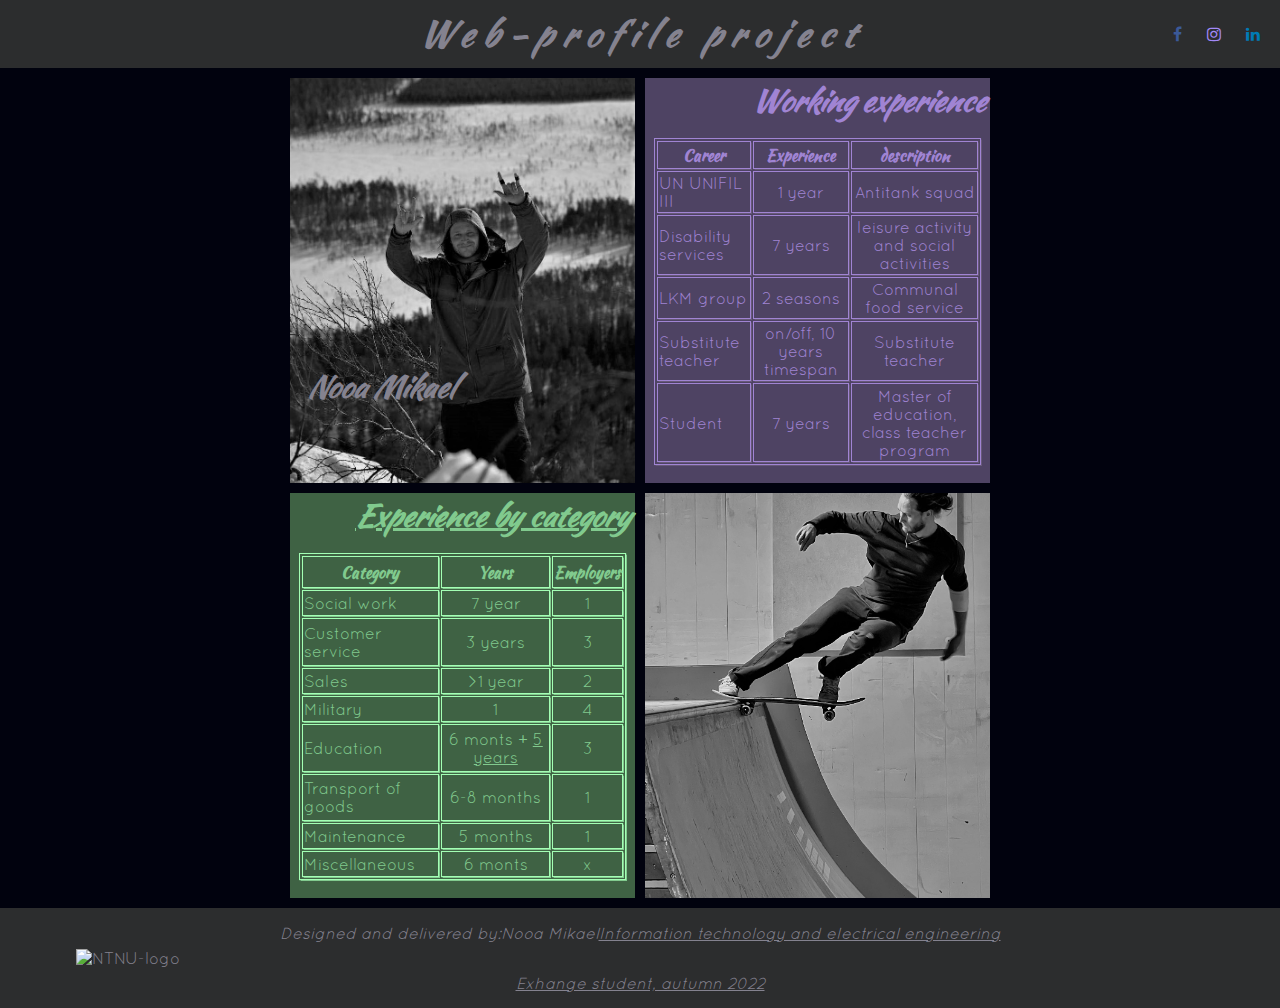
==== index.html @ cf407d52 "Meta tag optimisations" ====
<!DOCTYPE html>
<html lang="en">
<head>
    <meta charset="UTF-8">
    <meta http-equiv="X-UA-Compatible" content="IE=edge">
    <meta name="viewport" content="width=device-width, initial-scale=1.0">
    <meta name="keywords" content="noupadi, Noupadi, CV, cv, web profile, diy website, description, introduction, portfolio, summary, DIY, self learn, project based learning, Rovaniemi, Student, University of Lapland, lapland">
    <meta name="author" content="Nooa Sarkkinen, Nooa, Sarkkinen, noupadi, Noupadi">
    <meta name="description" content="web development based profile page">

    <title>Welcome!</title>
    <link rel="stylesheet" href="style/grid-style.css">
    <link rel="stylesheet" href="https://cdnjs.cloudflare.com/ajax/libs/font-awesome/4.7.0/css/font-awesome.min.css">
    <script src="java/java.js"></script>
    <link rel="preconnect" href="https://fonts.googleapis.com">
    <link rel="preconnect" href="https://fonts.gstatic.com" crossorigin>
    <link href="https://fonts.googleapis.com/css2?family=Fasthand&display=swap" rel="stylesheet">
</head>

<body>

    <!-- Top banner -->

    <header>

        <div id="headings">
            <h1>Web-profile project</h1>
        </div>

        <div id="socialmedia">
            <a class="fa fa-facebook" href="https://www.facebook.com/george.van.jorgen/"><div><span></span></div></a>
            <a class="fa fa-instagram" href="https://www.instagram.com/sarkkkine/"><div><span></span></div></a>
            <a class="fa fa-linkedin" href="https://www.linkedin.com/in/nooa-sarkkinen-b1713720a/"><div><span></span></div></a>
        </div>
    </header>   


    <!-- Navigation / aside -->
    <!-- Ei näkyvissä ATM -->

    <!-- <aside id="main-aside">
        <nav id="navigation">
            <a class="fa fa-facebook" href="./grid.html"><div><span></span></div></a>
            <a class="fa fa-instagram" href="./reservation.html"><div><span></span></div></a>
            <a class="fa fa-linkedin" href="./About.html"><div><span></span></div></a>
            <a class="fa fa-" id="box4" href="./game.html"><div><span>Game</span></div></a>
        </nav>
    </aside> -->


    <!-- Main  -->

    <main id="main-main">

        <section id="section1">
            <!-- <div id="backgroundimage"></div> -->
            <div class="content">
                <h2>Nooa Mikael</h2>
                <p></p>
            </div>
            
        </section>

        <section id="section2">
                <h2>Working experience</h2>
                <div class="cv-table">
                    <table>
                        <tr>
                            <th>Career</th>
                            <th>Experience</th>
                            <th>description</th>
                        </tr>
                        <tr>
                            <td id="employer1">UN UNIFIL III</td>
                            <td class="center">1 year</td>
                            <td class="center">Antitank squad</td>
                        </tr>
                        <tr>
                            <td id="employer2">Disability services</td>
                            <td class="center">7 years</td>
                            <td class="center">leisure activity and social activities</td>
                        </tr>
                        <tr>
                            <td id="employer3">LKM group</td>
                            <td class="center">2 seasons</td>
                            <td class="center">Communal food service</td>
                        </tr>
                        <tr>
                            <td id="employer4">Substitute teacher</td>
                            <td class="center">on/off, 10 years timespan</td>
                            <td class="center">Substitute teacher</td>
                        </tr>
                        <tr>
                            <td id="employer4">Student</td>
                            <td class="center">7 years</td>
                            <td class="center">Master of education, class teacher program</td>
                        </tr>
                    </table>
                </div>

        </section>

        <section id="section3">
            <h2><abbr title="Employment times are rough approximates, can be specified on requested">Experience by category</abbr></h2>
            <div class="cv-table">
                <table>
                    <tr>
                        <th>Category</th>
                        <th>Years</th>
                        <th>Employers</th>
                    </tr>
                    <tr>
                        <td>Social work</td>
                        <td class="center">7 year</td>
                        <td class="center">1</td>
                    </tr>
                    <tr>
                        <td>Customer service</td>
                        <td class="center">3 years</td>
                        <td class="center">3</td>
                    </tr>
                    <tr>
                        <td>Sales</td>
                        <td class="center">>1 year</td>
                        <td class="center">2</td>
                    </tr>
                    <tr>
                        <td>Military</td>
                        <td class="center">1</td>
                        <td class="center">4</td>
                    </tr>
                    <tr>
                        <td>Education</td>
                        <td class="center">6 monts + <abbr title="University of Lpaland, Master of education, class teacher program">5 years</abbr></td>
                        <td class="center">3</td>
                    </tr>
                    <tr>
                        <td>Transport of goods</td>
                        <td class="center">6-8 months</td>
                        <td class="center">1</td>
                    </tr>
                    <tr>
                        <td>Maintenance</td>
                        <td class="center">5 months</td>
                        <td class="center">1</td>
                    </tr>
                    <tr>
                        <td>Miscellaneous</td>
                        <td class="center">6 monts</td>
                        <td class="center">x</td>
                    <!--  -->
                    </tr>
                </table>
            </div>

    </section>


        <section id="section4">
            <div class="content">
                <h2 id="hobby"></h2>
            </div>
        </section>

    </main>

    <!-- bottom -->

    <footer id="footer-grid">
        
            <div id="left" class="column">
                <a href="https://www.ntnu.edu/"><img src="https://www.ntnu.edu/o/ntnu-theme/images/logo_ntnu.svg" alt="NTNU-logo"></a>
            </div>     
            <address id="middle">

                Designed and delivered by:<a href="mailto:nooams@stud.ntnu.no"> Nooa Mikael</a>
                <abbr title="Raufossvegen 40, 2821 Gjøvik; Phodddddddddddddddddddddddddddddddddddddddddddddddddddddddddddddddddddddddddddddddddddddddddddddddddne number: 61 13 54 00">Information technology and electrical engineering</abbr>
                <a target="_blank" href="https://www.ulapland.fi/EN/Units/Faculty-of-Education"><abbr title="University of lapland - faculty of education">Exhange student, autumn 2022</abbr></a>

            </address>
            <div id="right">
                <iframe src="https://www.google.com/maps/embed?pb=!1m14!1m12!1m3!1d945.8287448720993!2d10.682214053827835!3d60.78987115668373!2m3!1f0!2f0!3f0!3m2!1i1024!2i768!4f13.1!5e0!3m2!1sno!2sno!4v1668941736911!5m2!1sno!2sno" width="200" height="200" style="border:0;" allowfullscreen="" loading="lazy" referrerpolicy="no-referrer-when-downgrade"></iframe>
            </div>

    </footer>
        

</body>
</html>
---- style/grid-style.css ----
/* body {
    min-height: 900px;
} */

body, footer, header {
    font-family: 'quicksand','Gill Sans', 'Gill Sans MT', Calibri, 'Trebuchet MS', sans-serif;
    min-width: 300px;
    padding: 0;
    margin: auto;
    color: #84828F;
}

body {
    background-color: #01020e;
}

body, html {
    height: 100%;
    width: 100%;
    margin: 0;
    
}

header {                    
    display: flex;
    height: 7.5vh;
    text-align: center;
    justify-content: center;
    align-items: center;
}
header, footer {
    background-color: #2c2d2e;
}

        /*
             ____________________
            |                    |
            |    headings        |
            |____________________|

        */
        h1, h2 {
            font-family: kaushan;
        }

        h1 {
            letter-spacing: 0.4ch;
            font-size: 35px;
            font-style: italic;
        }

        h2 {
            font-size: 30px;
            font-style: italic;
        }

        h3 {
            font-size: large;
        }

        h4 {
            font-size: medium;   
        }

        h3, h4 {
            font-family: 'quicksand'; 
        } 

        h1, h2, h3, h4 {
            color: #84828F;
        }

        h4 {
            text-align: left;
        }

        abbr {
            text-decoration:underline;
        }
        a {
            text-decoration: none;
            color: inherit;
        }
        
#socialmedia {
    position: absolute;
    right: 10px;
}

.fa { 
    font-size: 50px;
    background: transparent;
    text-align: center;
    text-decoration: none;
    margin: 0 10px 0 10px;
    border-radius: 50px;
}
.fa-facebook {
    color: #3B5998;
}
.fa-instagram {
    color: #a289f7;
    /* color: linear-gradient(, #fa7e1e, #d62976, #962fbf, #4f5bd5); */
}
.fa-linkedin {
    color: #007bb5;
}

/*
 ___________________
|                   |
|    GRID layout    |
|___________________|

        MAIN         
*/

#main-main {
    display: grid;
    grid-template-columns: 1fr 1fr;
    grid-template-rows: 45vh 45vh;
    row-gap: 10px;
    column-gap: 10px;
    max-width: 700px;
    margin: 10px auto 10px auto;
}

#main-aside {
    display: flex;
    flex-direction: column;
    background-color: #515f6d;
    align-items: center;
}


/* 
__________________________

    Section settings
    - General settings
__________________________
    */
section *:not(p, table) {
    transition: 0.5s;
}

.content {
    width: 90%;
    height: 95%;
    margin: 2.5% 5% 2.5% 5%;
    display: flex;
    flex-direction: column;
    font-size: larger;
}

#section2, #section3 {
    display: grid;
    grid-template-columns: 50% 50%;
    grid-template-rows: 15% 70% 15%;
}

#section1, #section4 {
    background-position: center;
    background-size: cover;
}

/* 
_______________

    SECTION1 
_______________

*/

#section1 {
    background-image: url('../images/nooa/nooa_rocknroll_bw.jpg');
}

#section1 .content {
    justify-content: flex-end;
}

/* 
_______________       _______________
                  |
    SECTION2      |       SECTION3 
_______________   |   _______________

*/

#section2 {
    background-color:#4e4363;
}
#section2 h2, #section3 h2 {
    grid-column: 1/3;
    grid-row: 1/2;
    display: flex;
    justify-content:space-around;
    margin: 0;
    justify-content: end;
    margin: 0 5px 0 0;
}
#section2 > * {
    color: #a084d3;
}

#section3 {
    background-color:#3f6244;
}
#section3 h2 {
    color: #81ca8e;
}


#section2 .cv-table table, #section3 .cv-table table {
    width: 95%;
    height: 95%;
    margin: auto;
}
#section2 .cv-table, #section3 .cv-table {
    grid-row: 2/4;
    grid-column: 1/3;
    overflow-y: auto;
}


#section3 table, #section3 th, #section3 td {
    border: 1px solid #a3ffb4;
    box-shadow: 0px 0px 1px 0.5px #81ca8e;
    color: #81ca8e;  
}
#section2 table, #section2 th, #section2 td {
    border: 1px solid #a084d3;
    box-shadow: 0px 0px 1px 0.5px rgb(103, 89, 121);
}
th {
    font-family:kaushan;
}
.center {
    text-align: center;
}

/* 
_______________

    SECTION4 
_______________

*/
#section4 {
    background-image: url('../images/nooa/tailstall-BW-croppeds-medium.jpeg');
    color:rgb(255, 255, 255);
    animation: image-loop 20s infinite;
}
#section1:hover h2 {
    color: #a084d3
}
#section4:hover h2 {
    color: #81ca8e;
}
/* 
________________________

    SECTION FUNCTIONS 
________________________
 
APPLIES TO #section1 and #section4  **section2 and 3 have been determined separately** 
*/
#section1:hover .content h2, #section1:active .content h2 {
    color: #c7ffd1;
}
#section1:hover, #section1:active {
    box-shadow: 2px 2px 0px 2px white;
}
#section2:hover, #section2:active {
    box-shadow: 2px 2px 0px 2px #c7ffd1;
}
#section2:hover h2, #section2:active h2 {
    color: #caadff;
}
#section3:hover, #section3:active {
    box-shadow: 2px 2px 0px 2px #6e49b4;
}
#section3:hover h2, #section3:active h2 {
    color: #c7ffd1;
}
#section4:hover, #section4:active {
    box-shadow: 2px 2px 0px 2px white;
}
#section4:hover h2, #section4:active h2 {
    color: #cdb3fd;
}
#hobby::after {
    content: "";
    background-color: transparent;
    animation: change-text 20s linear infinite;
}



/* _________

 FOOTER
__________ */


#footer-grid {
    display: grid;
    width: 100%;
    grid-template-columns: 1fr 3fr 1fr;
    grid-template-rows: 100px;
}

#footer-grid #left, #footer-grid #right, #footer-grid #middle {
    display: inline-flex;
    align-items: center;
    justify-content: center;
    grid-row: 1/2;
    flex-wrap: wrap;
}

#footer-grid #left {
    grid-column: 1/2;
}

#footer-grid #left img {
    max-width: 100%;
}

#footer-grid #middle {
    grid-column: 2/3;
}

#footer-grid #right {
    grid-column: 3/4;
}

iframe {
    height: 80%;
    max-width: 120px;
}

/* 
 ___________________
|_____Responsive____|
*/


@media screen and (max-width:750px){
    #socialmedia {
        position: relative;
        right: 0;
        left: 5px;
    }
}

/* Kun näytön leveys alle 700px */
@media screen and (max-width:600px) { 

    h1, #section1 .content h2 {
        font-size: 5vi;
    }

    h2 {
        font-size: 4vi;
        font-style: italic;
    }

    th, td {
        font-size: 1.3vb;
    }

    #footer-grid {
        font-size: 70%;
    }
}

@media screen and (max-height:860px) {
    section > * {
        font-size: 80%;
    }
}

@keyframes change-text {
    0%      {content: 'Hobbies';
        }
    25%     {content: 'Skateboarding';
        }
    50%     {content: 'Snowboarding';
        }
    75%     {content: 'Coding and infosec';
        }
    100%    {content: 'Hobbies'
        }
} 

@keyframes image-loop {

    25%     {background-image: url('../images/nooa/gents-rocker-BW.jpeg');
        }
    50%     {background-image: url('../images/friends-B-W.jpeg');
        }
    75%     {background-image: url('../images/coding-desktop.jpg');
        }
    100%    {background-image: url('../images/nooa/tailstall-BW-croppeds-medium.jpeg');
        }
} 

/* -------------------------------- */

@font-face {
    font-family: lobster;
    src: url('../fonts/Lobster-Regular.ttf');
}
@font-face {
    font-family: kaushan;
    src: url('../fonts/KaushanScript-Regular.ttf');
}
@font-face {
    font-family: 'quicksand';
    src: url('../fonts/quicksand/Quicksand-Regular.otf');
}






/* 

Possibly usable:
menu button and navigation menu


{MENU} and {return-up} BUTTON for NAV

 #menu  {
    background-color: transparent;
    border: none;
    font-size: 25px; 
    color: #424242;
    border-radius: 3px;

    position: absolute;
    top: 4vw;
    right: 40px;
}

#menu:hover {
    background-color: #b4aeac;
}
 #navigation {
    display: flex;
    flex-direction: row;
    justify-items: center;
    align-items: center;
}


                        #navigation a {
                            visibility: visible;
                        }

                        .box {
                            padding: 3px;
                            color: #c0c0c0;
                            font-size: small;
                
                        }

                        #box1, #box2, #box3, #box4 {
                            margin: 5px;
                            justify-content: center;
                            align-items: center;
                        }

                        .box:hover, .box:active {
                            color: #7a5a71;
                        }

                        #box1 {
                            grid-column: 1/2;
                            grid-row: 1/2;
                        }

                        #box2 {
                            grid-column: 2/3;
                            grid-row: 1/2;
                        }

                        #box3 {                          
                            grid-column: 3/4;
                            grid-row: 1/2;
                        }

                        #box4 {
                            grid-column: 4/5;
                            grid-row: 1/2;
                        } */
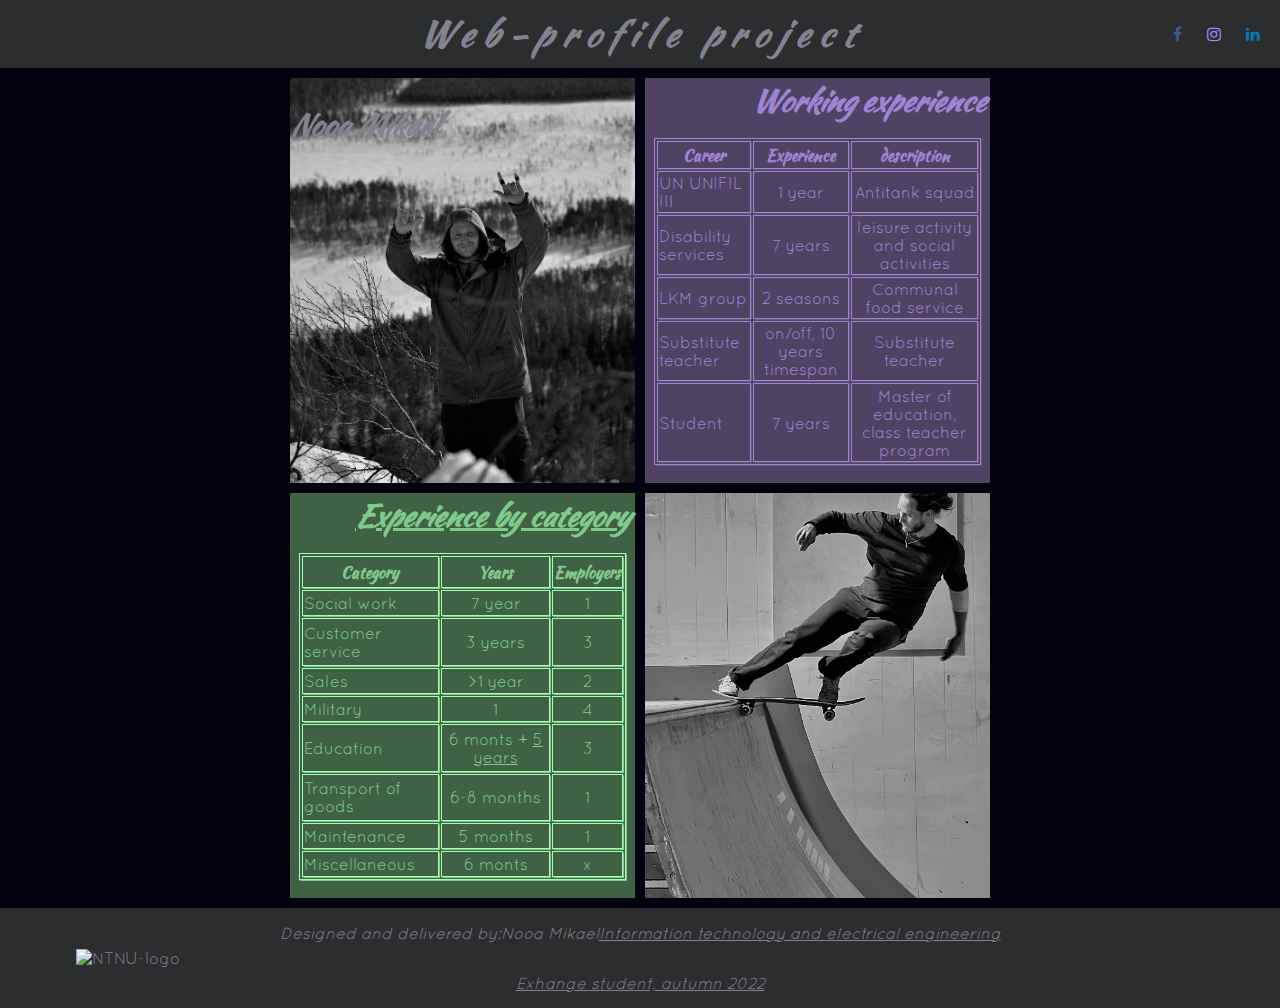
==== commit 8b0e46f7: "new picture to image loop and transition time fix" ====
--- a/index.html
+++ b/index.html
@@ -54,10 +54,9 @@
 
         <section id="section1">
             <!-- <div id="backgroundimage"></div> -->
-            <div class="content">
+
                 <h2>Nooa Mikael</h2>
-                <p></p>
-            </div>
+
             
         </section>
 
--- a/style/grid-style.css
+++ b/style/grid-style.css
@@ -1,7 +1,3 @@
-/* body {
-    min-height: 900px;
-} */
-
 body, footer, header {
     font-family: 'quicksand','Gill Sans', 'Gill Sans MT', Calibri, 'Trebuchet MS', sans-serif;
     min-width: 300px;
@@ -12,6 +8,7 @@
 
 body {
     background-color: #01020e;
+
 }
 
 body, html {
@@ -140,18 +137,20 @@
     - General settings
 __________________________
     */
-section *:not(p, table) {
+
+
+section *:not(p, h2, abbr) {
     transition: 0.5s;
 }
 
-.content {
+/* .content {
     width: 90%;
     height: 95%;
     margin: 2.5% 5% 2.5% 5%;
     display: flex;
     flex-direction: column;
     font-size: larger;
-}
+} */
 
 #section2, #section3 {
     display: grid;
@@ -376,8 +375,12 @@
 }
 
 @media screen and (max-height:860px) {
-    section > * {
-        font-size: 80%;
+    #section3 > * {
+        font-size: 70%;
+    }
+
+    #section2 > * {
+        font-size: 60%;
     }
 }
 
@@ -396,14 +399,16 @@
 
 @keyframes image-loop {
 
-    25%     {background-image: url('../images/nooa/gents-rocker-BW.jpeg');
-        }
-    50%     {background-image: url('../images/friends-B-W.jpeg');
-        }
-    75%     {background-image: url('../images/coding-desktop.jpg');
-        }
-    100%    {background-image: url('../images/nooa/tailstall-BW-croppeds-medium.jpeg');
-        }
+    20%     {background-image: url('../images/nooa/gents-rocker-BW.jpeg');
+        }
+    40%     {background-image: url('../images/friends-B-W.jpeg');
+        }
+    60%     {background-image: url('../images/coding-desktop.jpg');
+        }
+    80%     {background-image: url('../images/nooa/tailstall-BW-croppeds-medium.jpeg');
+        }
+    100%    {background-image: url('../images/nooa/padel-nooa-bnw.jpg');
+    }
 } 
 
 /* -------------------------------- */
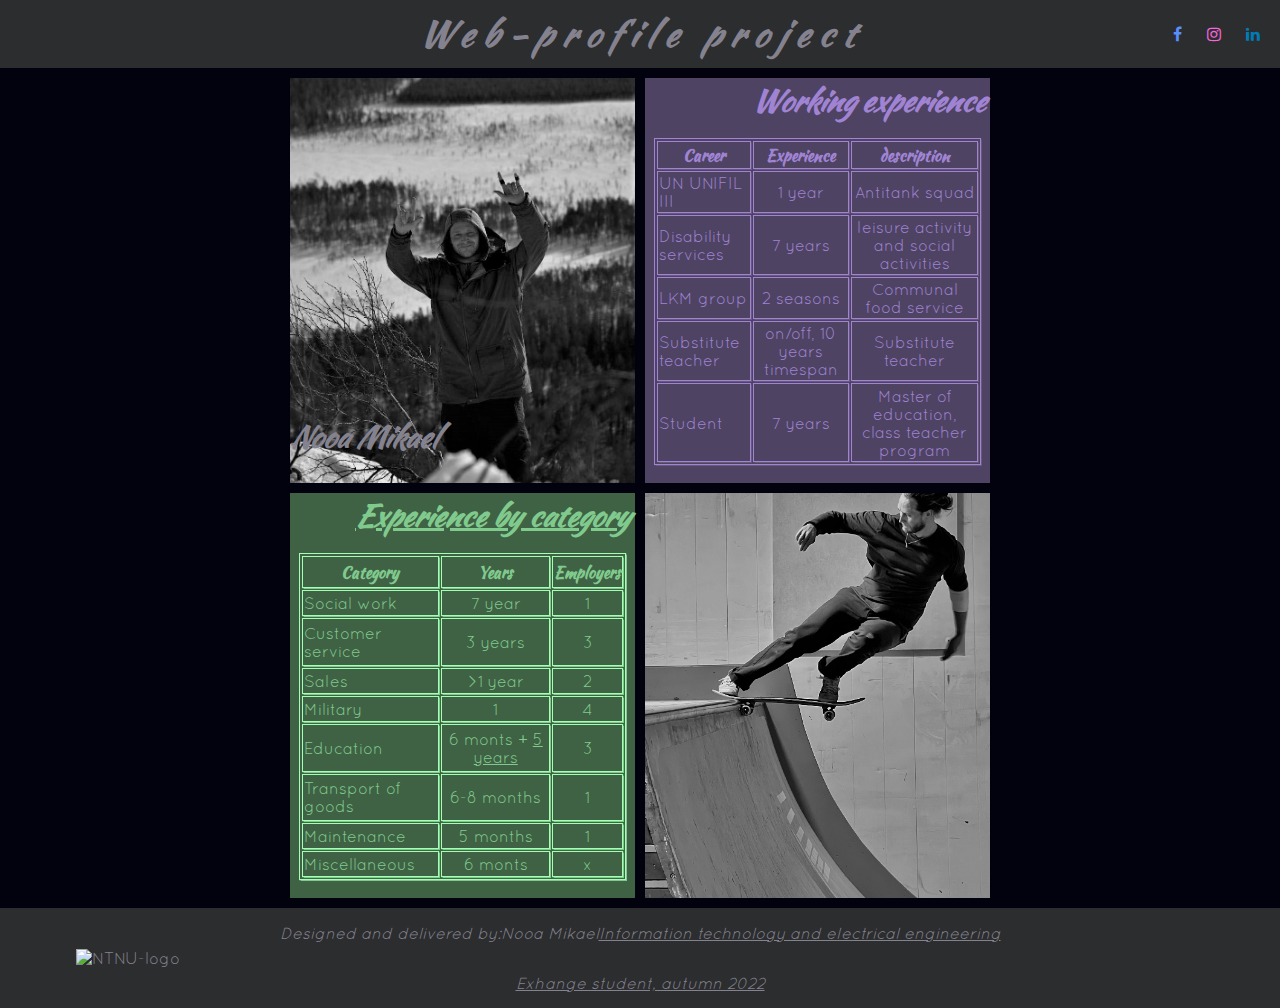
==== commit c7c01ba5: "Update latest changes to git - Keyframes: loop timing not synchronized image-text in #section4" ====
--- a/index.html
+++ b/index.html
@@ -28,16 +28,15 @@
         </div>
 
         <div id="socialmedia">
-            <a class="fa fa-facebook" href="https://www.facebook.com/george.van.jorgen/"><div><span></span></div></a>
-            <a class="fa fa-instagram" href="https://www.instagram.com/sarkkkine/"><div><span></span></div></a>
-            <a class="fa fa-linkedin" href="https://www.linkedin.com/in/nooa-sarkkinen-b1713720a/"><div><span></span></div></a>
+            <a class="fa fa-facebook" href="https://www.facebook.com/george.van.jorgen/" target="_blank"></a>
+            <a class="fa fa-instagram" href="https://www.instagram.com/sarkkkine/" target="_blank"></a>
+            <a class="fa fa-linkedin" href="https://www.linkedin.com/in/nooa-sarkkinen-b1713720a/" target="_blank"></a>
         </div>
     </header>   
 
 
     <!-- Navigation / aside -->
     <!-- Ei näkyvissä ATM -->
-
     <!-- <aside id="main-aside">
         <nav id="navigation">
             <a class="fa fa-facebook" href="./grid.html"><div><span></span></div></a>
--- a/style/grid-style.css
+++ b/style/grid-style.css
@@ -93,10 +93,10 @@
     border-radius: 50px;
 }
 .fa-facebook {
-    color: #3B5998;
+    color: #598eff;
 }
 .fa-instagram {
-    color: #a289f7;
+    color: #f667dc;
     /* color: linear-gradient(, #fa7e1e, #d62976, #962fbf, #4f5bd5); */
 }
 .fa-linkedin {
@@ -143,12 +143,13 @@
     transition: 0.5s;
 }
 
+
 /* .content {
     width: 90%;
     height: 95%;
     margin: 2.5% 5% 2.5% 5%;
     display: flex;
-    flex-direction: column;
+
     font-size: larger;
 } */
 
@@ -170,14 +171,15 @@
 _______________
 
 */
-
+#section1, #section4 {
+    display: flex;
+}
 #section1 {
     background-image: url('../images/nooa/nooa_rocknroll_bw.jpg');
-}
-
-#section1 .content {
     justify-content: flex-end;
-}
+    flex-direction: column;}
+
+
 
 /* 
 _______________       _______________
@@ -249,7 +251,8 @@
 #section4 {
     background-image: url('../images/nooa/tailstall-BW-croppeds-medium.jpeg');
     color:rgb(255, 255, 255);
-    animation: image-loop 20s infinite;
+    animation: image-loop 24s linear infinite;
+    justify-content: space-around;
 }
 #section1:hover h2 {
     color: #a084d3
@@ -292,7 +295,7 @@
 #hobby::after {
     content: "";
     background-color: transparent;
-    animation: change-text 20s linear infinite;
+    animation: change-text 24s linear infinite;
 }
 
 
@@ -387,25 +390,27 @@
 @keyframes change-text {
     0%      {content: 'Hobbies';
         }
-    25%     {content: 'Skateboarding';
-        }
-    50%     {content: 'Snowboarding';
-        }
-    75%     {content: 'Coding and infosec';
-        }
-    100%    {content: 'Hobbies'
-        }
+    20%     {content: 'Skateboarding';
+        }
+    40%     {content: 'Snowboarding';
+        }
+    60%     {content: 'Coding and infosec';
+        }
+    80%     {content: 'Padel'
+        }   
+    100%    {content: 'Hobbies'}
 } 
 
 @keyframes image-loop {
+    0%      {background-image: url('../images/nooa/tailstall-BW-croppeds-medium.jpeg');}
 
     20%     {background-image: url('../images/nooa/gents-rocker-BW.jpeg');
         }
-    40%     {background-image: url('../images/friends-B-W.jpeg');
-        }
-    60%     {background-image: url('../images/coding-desktop.jpg');
-        }
-    80%     {background-image: url('../images/nooa/tailstall-BW-croppeds-medium.jpeg');
+    40%     {background-image: url('../images/nooa/tailstall-BW-croppeds-medium.jpeg');
+        }
+    60%     {background-image: url('../images/nooa/splitti-pose-bnw.jpg');
+    }
+    80%     {background-image: url('../images/coding-desktop.jpg');     
         }
     100%    {background-image: url('../images/nooa/padel-nooa-bnw.jpg');
     }
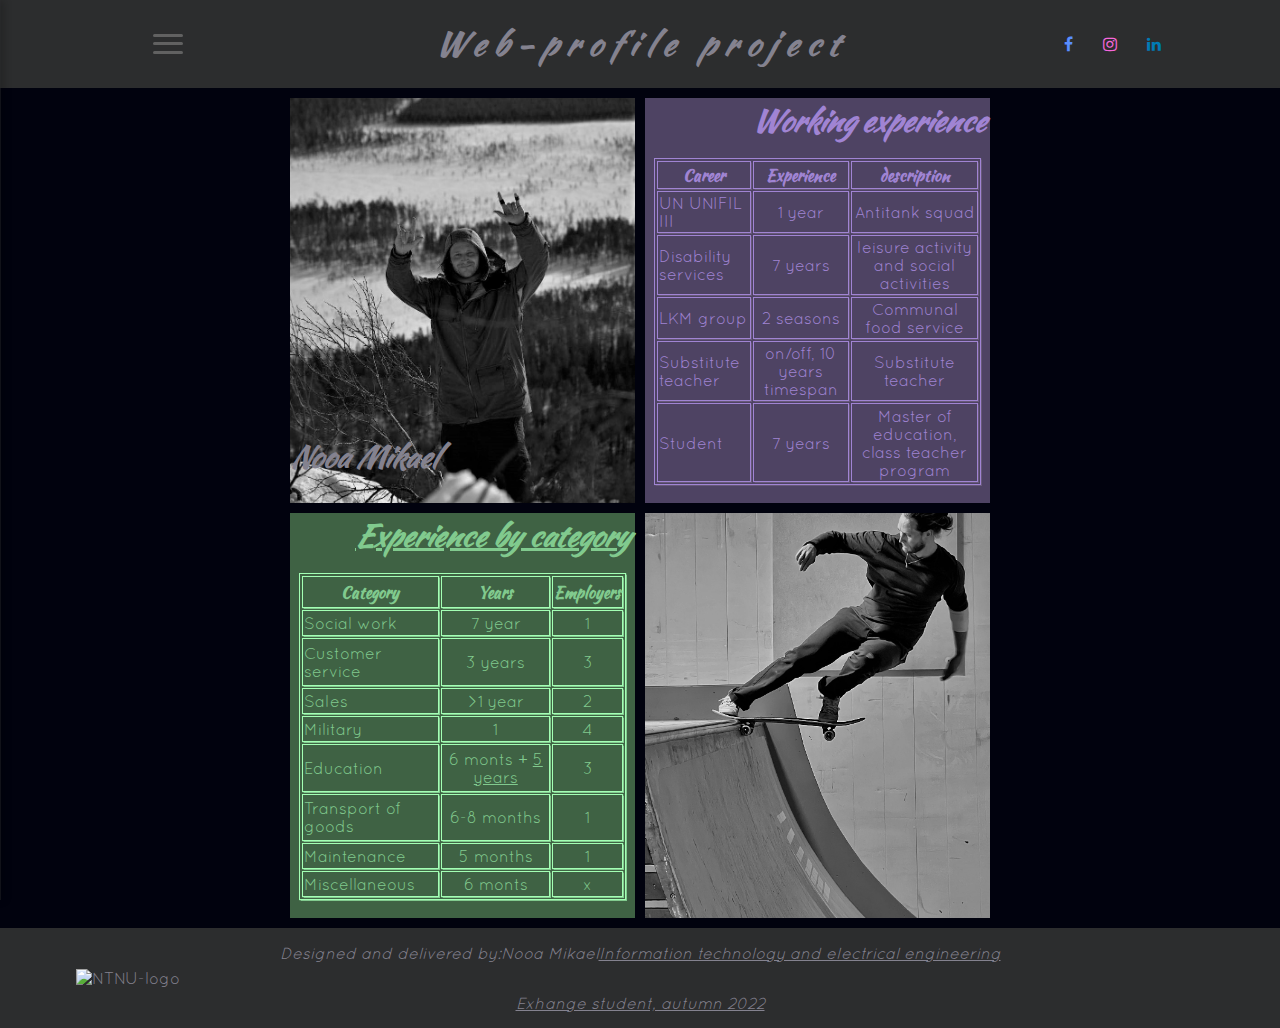
==== commit 41a006dc: "Reworked headed. Added nav bar + sliding effect" ====
--- a/index.html
+++ b/index.html
@@ -23,17 +23,34 @@
 
     <header>
 
+        <div id="menu" class="header-section">
+            <div class="hamburger-menu">
+                <span></span>
+                <span></span>
+                <span></span>
+            </div>
+        </div>
+
         <div id="headings">
             <h1>Web-profile project</h1>
         </div>
 
-        <div id="socialmedia">
+        <div id="socialmedia" class="header-section">
             <a class="fa fa-facebook" href="https://www.facebook.com/george.van.jorgen/" target="_blank"></a>
             <a class="fa fa-instagram" href="https://www.instagram.com/sarkkkine/" target="_blank"></a>
             <a class="fa fa-linkedin" href="https://www.linkedin.com/in/nooa-sarkkinen-b1713720a/" target="_blank"></a>
         </div>
     </header>   
 
+    <nav id="navbar" class="hidden">
+        <button id="closeMenu" aria-label="Close menu">X</button>
+        <ul>
+            <li><a href="#home">Home</a></li>
+            <li><a href="#about">About</a></li>
+            <li><a href="#services">Services</a></li>
+            <li><a href="#contact">Contact</a></li>
+        </ul>
+    </nav>
 
     <!-- Navigation / aside -->
     <!-- Ei näkyvissä ATM -->
@@ -56,7 +73,6 @@
 
                 <h2>Nooa Mikael</h2>
 
-            
         </section>
 
         <section id="section2">
--- a/style/grid-style.css
+++ b/style/grid-style.css
@@ -1,8 +1,7 @@
 body, footer, header {
     font-family: 'quicksand','Gill Sans', 'Gill Sans MT', Calibri, 'Trebuchet MS', sans-serif;
-    min-width: 300px;
+    min-width: 350px;
     padding: 0;
-    margin: auto;
     color: #84828F;
 }
 
@@ -21,87 +20,173 @@
 header {                    
     display: flex;
     height: 7.5vh;
+    align-items: center;
+    justify-content: space-between; /* Adjusted to space-between */
     text-align: center;
-    justify-content: center;
-    align-items: center;
-}
-header, footer {
-    background-color: #2c2d2e;
-}
-
-        /*
-             ____________________
-            |                    |
-            |    headings        |
-            |____________________|
-
-        */
-        h1, h2 {
-            font-family: kaushan;
-        }
-
-        h1 {
-            letter-spacing: 0.4ch;
-            font-size: 35px;
-            font-style: italic;
-        }
-
-        h2 {
-            font-size: 30px;
-            font-style: italic;
-        }
-
-        h3 {
-            font-size: large;
-        }
-
-        h4 {
-            font-size: medium;   
-        }
-
-        h3, h4 {
-            font-family: 'quicksand'; 
-        } 
-
-        h1, h2, h3, h4 {
-            color: #84828F;
-        }
-
-        h4 {
-            text-align: left;
-        }
-
-        abbr {
-            text-decoration:underline;
-        }
-        a {
+    padding: 10px 10px; /* Added padding for spacing around edges */
+}
+
+        .header-section {
+            flex: 1; /* Makes the div grow to use equal space */
+            display: flex;
+            justify-content: center; /* Center content for social media links */
+            align-items: center;
+        }
+
+        #headings {
+            flex: 2; /* Allows the heading to take more space, adjust as needed */
+            text-align: center;
+        }
+
+        #headings h1 {
+            font-size: 2rem; /* Fallback for older browsers */
+            font-size: clamp(1.1rem, 2.5vw, 3rem); /* Scalable font size */
+        }
+
+        .hamburger-menu {
+            display: flex;
+            flex-direction: column;
+            justify-content: space-around;
+            width: 30px; /* Width of the hamburger menu */
+            height: 25px; /* Total height of the hamburger menu */
+            border-radius: 5px;
+            padding: 10px;
+            cursor: pointer;
+        }
+
+        .hamburger-menu:hover {
+            background-color: #515f6d;
+        }
+
+        .hamburger-menu span {
+            display: block;
+            height: 3px; /* Height of each line */
+            background-color: #616161; /* Color of the hamburger lines */
+            border-radius: 2px; /* Optional: adds rounded corners */
+        }
+
+        #closeMenu {
+            position: absolute;
+            top: 20px; /* Adjust as needed */
+            right: 20px; /* Adjust as needed */
+            border: none;
+            background-color: transparent;
+            cursor: pointer;
+            font-size: 24px; /* Adjust as needed */
+        }
+
+        #socialmedia a {
+            /* Example: Change color, add padding, etc. */
+            /* color: #000; Default color, replace with your preference */
             text-decoration: none;
-            color: inherit;
-        }
+            padding: 0 5px; /* Add space between icons */
+        }
+
+        #socialmedia a:hover {
+            color: #555; /* Hover effect color, replace with your preference */
+        }
+
+        .fa { 
+            font-size: 50px;
+            background: transparent;
+            text-align: center;
+            text-decoration: none;
+            margin: 0 10px 0 10px;
+            border-radius: 50px;
+        }
+        .fa-facebook {
+            color: #598eff;
+        }
+        .fa-instagram {
+            color: #f667dc;
+            /* color: linear-gradient(, #fa7e1e, #d62976, #962fbf, #4f5bd5); */
+        }
+        .fa-linkedin {
+            color: #007bb5;
+        }
+        header, footer, nav {
+            background-color: #2c2d2e;
+        }
+
+
+/*
+     ____________________
+    |                    |
+    |    navigation      |
+    |____________________|
+
+*/    
+
+/* Navigation Menu Styles */
+nav {
+    position: fixed;
+    top: 0;
+    left: 0; /* Align to the left side of the viewport */
+    width: 33.33%; /* Default to a third of the view */
+    height: 100%; /* Full height of the viewport */
+    box-shadow: 4px 0px 8px rgba(0,0,0,0.2); /* Optional: adds shadow for depth */
+    transform: translateX(-100%); /* Hide off-screen to the left */
+    transition: transform 0.3s ease; /* Smooth slide in effect */
+}
+
+/* Visible state */
+nav.visible {
+    transform: translateX(0); /* Slide in to be fully visible */
+}
+
+/* Add other styles for your nav menu here */
+
+
+/*
+     ____________________
+    |                    |
+    |    headings        |
+    |____________________|
+
+*/
+h1, h2 {
+    font-family: kaushan;
+}
+
+h1 {
+    letter-spacing: 0.4ch;
+    font-style: italic;
+}
+
+h2 {
+    font-size: 30px;
+    font-style: italic;
+}
+
+h3 {
+    font-size: large;
+}
+
+h4 {
+    font-size: medium;   
+}
+
+h3, h4 {
+    font-family: 'quicksand'; 
+} 
+
+h1, h2, h3, h4 {
+    color: #84828F;
+}
+
+h4 {
+    text-align: left;
+}
+
+abbr {
+    text-decoration:underline;
+}
+a {
+    text-decoration: none;
+    color: inherit;
+}
         
-#socialmedia {
-    position: absolute;
-    right: 10px;
-}
-
-.fa { 
-    font-size: 50px;
-    background: transparent;
-    text-align: center;
-    text-decoration: none;
-    margin: 0 10px 0 10px;
-    border-radius: 50px;
-}
-.fa-facebook {
-    color: #598eff;
-}
-.fa-instagram {
-    color: #f667dc;
-    /* color: linear-gradient(, #fa7e1e, #d62976, #962fbf, #4f5bd5); */
-}
-.fa-linkedin {
-    color: #007bb5;
-}
+
 
 /*
  ___________________
@@ -349,19 +434,14 @@
 
 
 @media screen and (max-width:750px){
-    #socialmedia {
-        position: relative;
-        right: 0;
-        left: 5px;
+
+    nav {
+        width: 100%; /* Full width for screens narrower than 750px */
     }
 }
 
 /* Kun näytön leveys alle 700px */
 @media screen and (max-width:600px) { 
-
-    h1, #section1 .content h2 {
-        font-size: 5vi;
-    }
 
     h2 {
         font-size: 4vi;
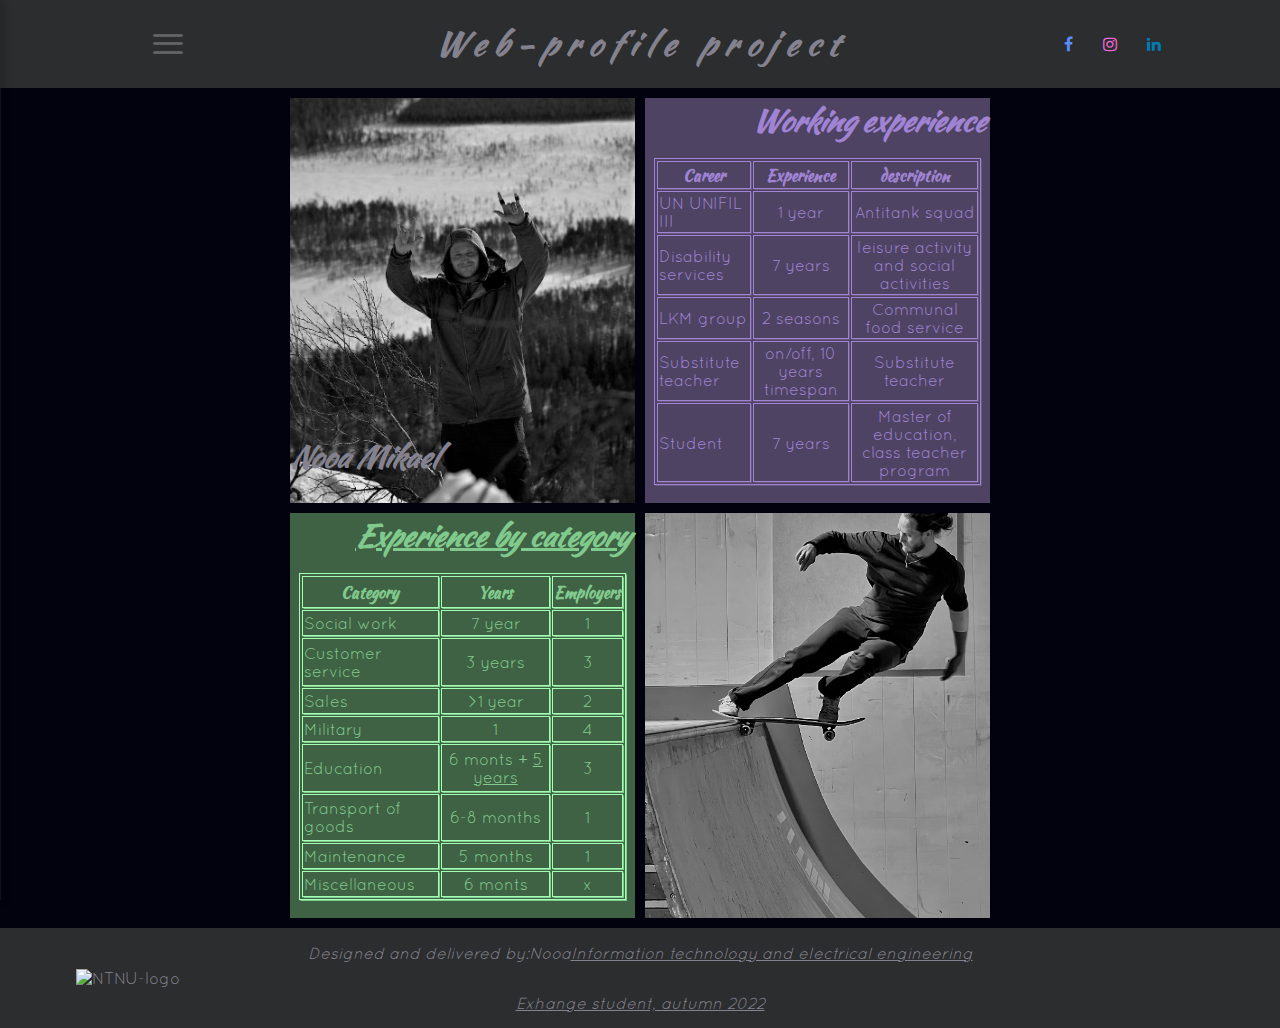
==== commit dbaa6428: "removed unneccessary info and email" ====
--- a/index.html
+++ b/index.html
@@ -167,8 +167,7 @@
                 </table>
             </div>
 
-    </section>
-
+        </section>
 
         <section id="section4">
             <div class="content">
@@ -187,7 +186,7 @@
             </div>     
             <address id="middle">
 
-                Designed and delivered by:<a href="mailto:nooams@stud.ntnu.no"> Nooa Mikael</a>
+                Designed and delivered by:<a href="mailto:notmyemailatall@gmail.com"> Nooa</a>
                 <abbr title="Raufossvegen 40, 2821 Gjøvik; Phodddddddddddddddddddddddddddddddddddddddddddddddddddddddddddddddddddddddddddddddddddddddddddddddddne number: 61 13 54 00">Information technology and electrical engineering</abbr>
                 <a target="_blank" href="https://www.ulapland.fi/EN/Units/Faculty-of-Education"><abbr title="University of lapland - faculty of education">Exhange student, autumn 2022</abbr></a>
 
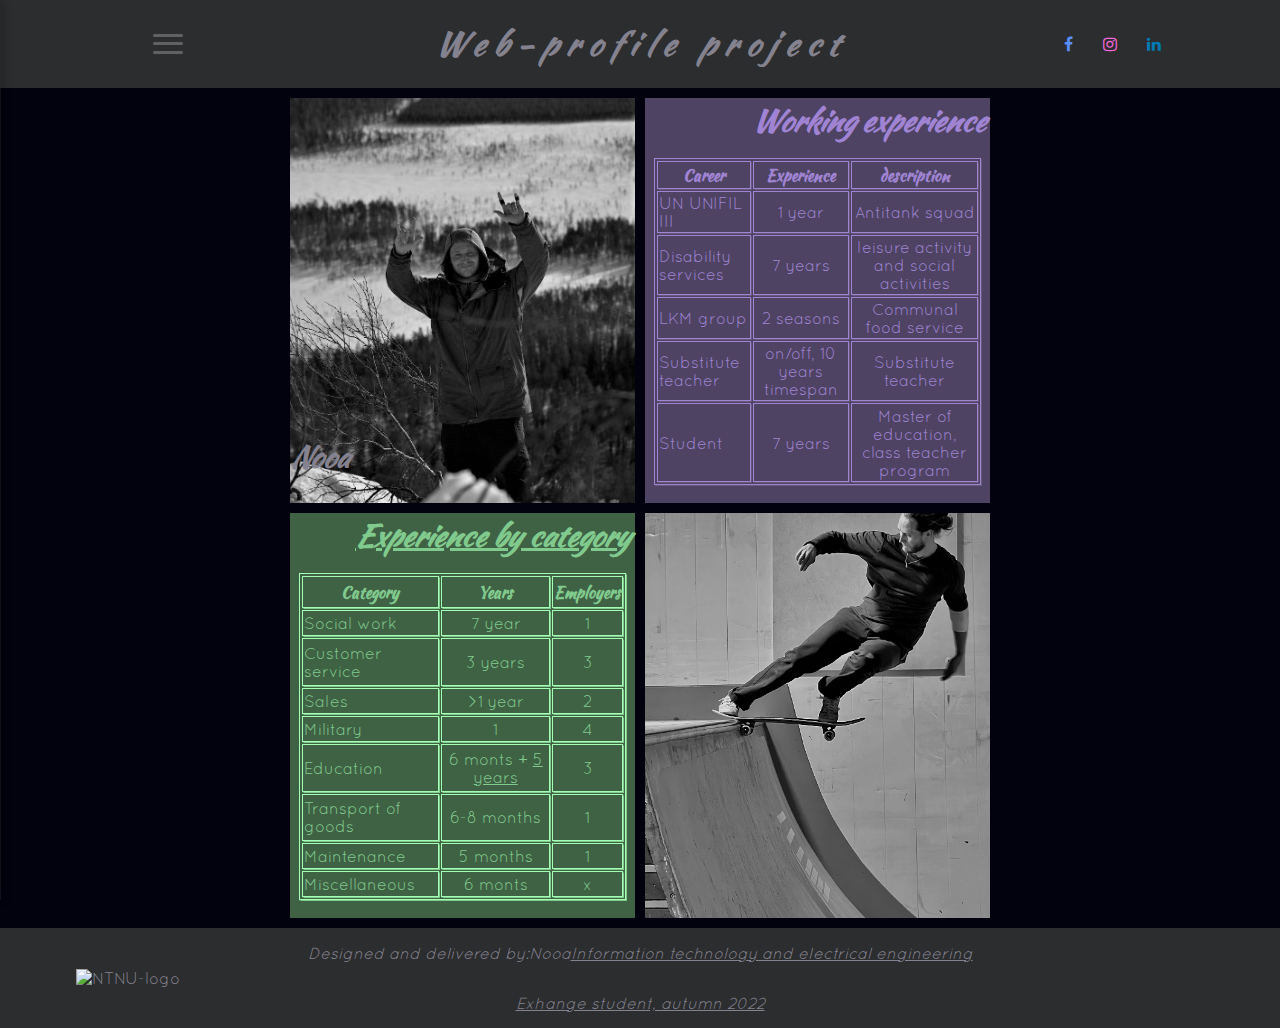
==== commit 5e953070: "name fix at section 1" ====
--- a/index.html
+++ b/index.html
@@ -71,7 +71,7 @@
         <section id="section1">
             <!-- <div id="backgroundimage"></div> -->
 
-                <h2>Nooa Mikael</h2>
+                <h2>Nooa</h2>
 
         </section>
 
